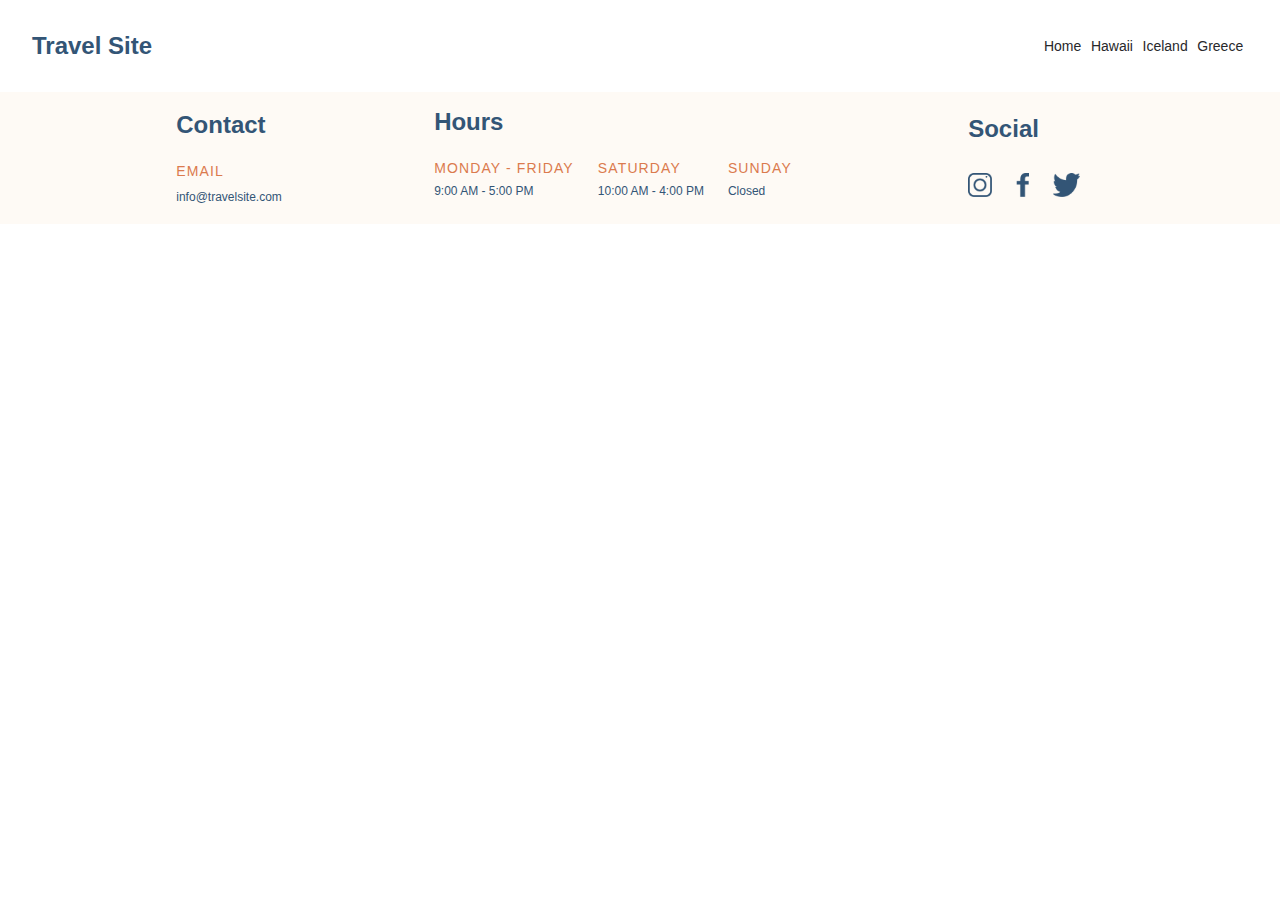
==== index.html @ c505459a "adds header and footer with global css" ====
<!DOCTYPE html>
<html lang="en">
  <head>
    <meta charset="UTF-8" />
    <meta name="viewport" content="width=device-width, initial-scale=1.0" />
    <title>Trave Site</title>
    <link rel="stylesheet" href="./css/global.css" />
  </head>
  <body>
    <!-- 
        HEADER SECTION
     -->

    <header class="header">
      <nav class="header__nav">
        <h2><a href="#" class="header__logo">Travel Site</a></h2>
        <ul class="header__ul">
          <li><a href="#" class="header__link">Home</a></li>
          <li><a href="#hawaii" class="header__link">Hawaii</a></li>
          <li><a href="#iceland" class="header__link">Iceland</a></li>
          <li><a href="#" class="header__link">Greece</a></li>
        </ul>
      </nav>
    </header>

    <!-- 
        MAIN SECTION
     -->
    <main></main>

    <!-- FOOTER -->
    <footer class="footer">
      <!-- Contact -->
      <section>
        <h3 class="footer__title">Contact</h3>
        <p>
          <span class="footer__subtitle">EMAIL</span
          ><a href="mailto:info@travelsite.com" class="footer__email"
            >info@travelsite.com</a
          >
        </p>
      </section>

      <!-- Hours -->
      <section>
        <h3 class="footer__title">Hours</h3>

        <div class="footer__day-container">
          <p class="footer__day">
            <span class="footer__subtitle">MONDAY - FRIDAY</span>9:00 AM - 5:00
            PM
          </p>

          <p class="footer__day">
            <span class="footer__subtitle">SATURDAY</span>10:00 AM - 4:00 PM
          </p>

          <p class="footer__day">
            <span class="footer__subtitle">SUNDAY</span>Closed
          </p>
        </div>
      </section>

      <!-- Social -->
      <section>
        <h3 class="footer__title footer__social-title">Social</h3>

        <div class="footer__icon-container">
          <!-- Instagram -->
          <a href="#" target="_blank" class="footer__link"
            ><img
              src="./assets/Icons/icon-instagram.png"
              alt="Instragram"
              class="footer__icon"
          /></a>

          <!-- FaceBook -->
          <a href="#" target="_blank"
            ><img
              src="./assets/Icons/icon-facebook.png"
              alt="Instragram"
              class="footer__icon"
          /></a>

          <!-- Twitter/X -->
          <a href="#" target="_blank"
            ><img
              src="./assets/Icons/icon-twitter.png"
              alt="Instragram"
              class="footer__icon"
          /></a>
        </div>
      </section>
    </footer>
  </body>
</html>
---- css/global.css ----
* {
  margin: 0;
  padding: 0;
  box-sizing: border-box;
}

body {
  font-family: Verdana, "Geneva", Tahoma, sans-serif;
  /* Why is Geneva white without the quotes */
}

/* 
  VARIABLES
 */

:root {
  /* Colors */
  --secondary: #fff;
  --on-secondary: #28282b;
  --primary: #db7a4e;
  --on-primary: #335576;
  --tertiary: #fefaf5;

  /* Typography */
  --heading-1: 2.6669rem;
  --heading-2: 2.3331rem;
  --heading-3: 2rem;
  --sub-heading: 1.5rem;
  --paragraph: 1rem;
  --nav-text: 0.875rem;
  --nav-subtile: 0.75rem;
  --btn-text: 1.5rem;

  /* Font Weight */
  --weight-bold: 900;
  --weight-semi-bold: 600;
  --weight-medium: 500;
  --weight-regular: 400;

  /* Box Shadow */
  --card-elevation: 0 4px 4px rgba(0, 0, 0, 0.2);
}

/* 
  HEADER SECTION
*/

.header {
  padding: 2rem;
  background-color: var(--secondary);
}

.header__nav {
  display: flex;
  justify-content: space-between;
  align-items: center;
}

.header__logo {
  text-decoration: none;
  color: var(--on-primary);
  font-weight: var(--heading-2);
}

.header__ul {
  list-style: none;
  display: flex;
  justify-content: space-between;
  align-items: center;
}

.header__link {
  text-decoration: none;
  padding: 0 0.3rem;
  /* Must I hard-code to space the links */
  color: var(--on-secondary);
  font-size: var(--nav-text);
}

.header__link:hover {
  padding-bottom: 0.5rem;
  border-bottom: 5px solid var(--primary);
  cursor: pointer;
}

/* 
  FOOTER SECTION
*/

.footer {
  display: flex;
  justify-content: space-evenly;
  align-items: center;
  padding: 1rem 1.5rem;
  background-color: var(--tertiary);
}

.footer__title {
  font-size: var(--sub-heading);
  color: var(--on-primary);
  margin: 0 0 1.5rem 0;
  font-weight: var(--weight-semi-bold);
}

.footer__subtitle {
  font-size: var(--nav-text);
  font-weight: var(--weight-regular);
  color: var(--primary);
  display: block;
  margin: 0 0 0.5rem 0;
  letter-spacing: 0.07rem;
  /* Letter spacing for rem or px */
}

/* Footer Contact Email */

.footer__email {
  text-decoration: none;
  font-size: var(--nav-subtile);
  font-weight: var(--weight-regular);
  color: var(--on-primary);
}

/* Footer Hours/Days */

.footer__title:nth-child(2) {
  margin: 2rem 0;
}

.footer__day-container {
  display: flex;
  justify-content: space-evenly;
  align-items: center;
  margin-top: 0;
}

.footer__day {
  padding: 0 1.5rem 0.6rem 0;
  font-size: var(--nav-subtile);
  font-weight: var(--weight-regular);
  color: var(--on-primary);
}

/* Footer Socials */

.footer__social-title {
  margin-bottom: 30px;
}
/* HELP!!!!!!!!!!!!!!!! */

.footer__icon-container {
  display: flex;
  justify-content: space-between;
  align-items: flex-end;
}

.footer__icon {
  padding: 0 1.5rem 0 0;
  /* Does collapsing only work with margin */
  height: 24px;
  /* Can we use rem for icons */
}
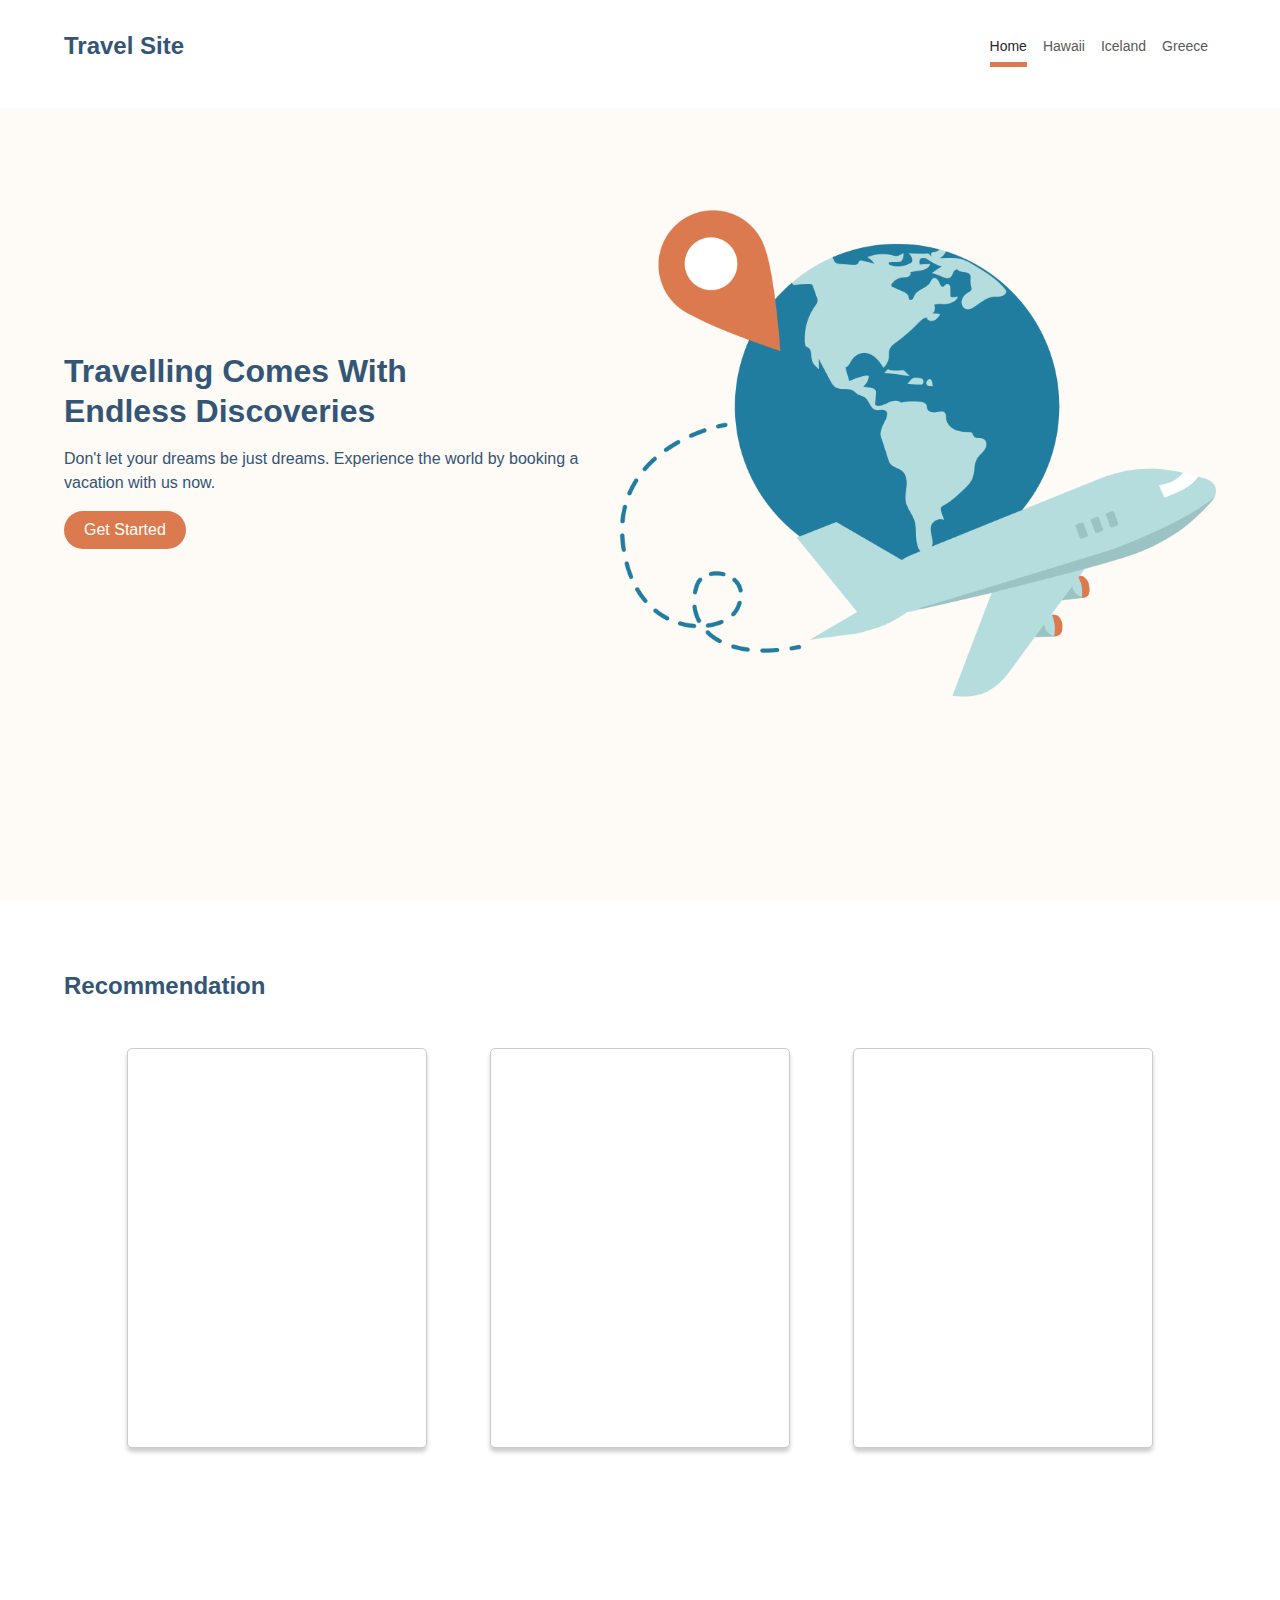
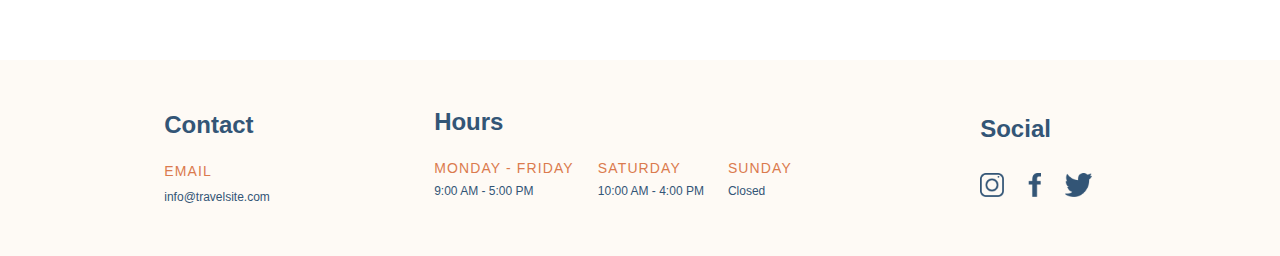
==== commit eb4dac79: "update(main-page): adds html and scss" ====
--- a/index.html
+++ b/index.html
@@ -3,8 +3,9 @@
   <head>
     <meta charset="UTF-8" />
     <meta name="viewport" content="width=device-width, initial-scale=1.0" />
-    <title>Trave Site</title>
+    <title>Travel Site</title>
     <link rel="stylesheet" href="./css/global.css" />
+    <link rel="stylesheet" href="./css/main.css" />
   </head>
   <body>
     <!-- 
@@ -15,7 +16,9 @@
       <nav class="header__nav">
         <h2><a href="#" class="header__logo">Travel Site</a></h2>
         <ul class="header__ul">
-          <li><a href="#" class="header__link">Home</a></li>
+          <li>
+            <a href="#" class="header__link header__link--active">Home</a>
+          </li>
           <li><a href="#hawaii" class="header__link">Hawaii</a></li>
           <li><a href="#iceland" class="header__link">Iceland</a></li>
           <li><a href="#" class="header__link">Greece</a></li>
@@ -23,10 +26,67 @@
       </nav>
     </header>
 
-    <!-- 
-        MAIN SECTION
-     -->
-    <main></main>
+    <main>
+      <!-- 
+        HERO SECTION
+       -->
+      <section class="hero">
+        <section class="hero__text-container">
+          <h1 class="hero__heading">
+            Travelling Comes With Endless Discoveries
+          </h1>
+
+          <p class="hero__body">
+            Don't let your dreams be just dreams. Experience the world by
+            booking a vacation with us now.
+          </p>
+
+          <a class="hero__a" href="#">
+            <button class="hero__btn">Get Started</button></a
+          >
+        </section>
+
+        <div class="hero__img-container img-container">
+          <img
+            src="./assets/Images/hero.png"
+            alt="flying round a globe"
+            class="hero__img"
+          />
+        </div>
+      </section>
+
+      <!-- 
+        RECOMMENDATION SECTION
+       -->
+      <section class="destination">
+        <h2 class="destination__title">Recommendation</h2>
+
+        <section class="destination__section">
+          <!-- Hawaii -->
+          <a href="./pages/hawaii">
+            <section class="destination__card">
+              <div class="destination__img-container-hawaii"></div>
+              <h3 class="destination__name">Hawaii</h3>
+            </section></a
+          >
+
+          <!-- Iceland -->
+          <a href="./pages/iceland">
+            <section class="destination__card">
+              <div class="destination__img-container-iceland"></div>
+              <h3 class="destination__name">Iceland</h3>
+            </section></a
+          >
+          <!-- Greece -->
+          <a href="./pages/greece">
+            <section class="destination__card">
+              <div class="destination__img-container-greece"></div>
+              <h3 class="destination__name">Greece</h3>
+            </section></a
+          >
+        </section>
+      </section>
+    </main>
 
     <!-- FOOTER -->
     <footer class="footer">
--- a/css/global.css
+++ b/css/global.css
@@ -6,157 +6,111 @@
 
 body {
   font-family: Verdana, "Geneva", Tahoma, sans-serif;
-  /* Why is Geneva white without the quotes */
-}
-
-/* 
-  VARIABLES
- */
-
-:root {
-  /* Colors */
-  --secondary: #fff;
-  --on-secondary: #28282b;
-  --primary: #db7a4e;
-  --on-primary: #335576;
-  --tertiary: #fefaf5;
-
-  /* Typography */
-  --heading-1: 2.6669rem;
-  --heading-2: 2.3331rem;
-  --heading-3: 2rem;
-  --sub-heading: 1.5rem;
-  --paragraph: 1rem;
-  --nav-text: 0.875rem;
-  --nav-subtile: 0.75rem;
-  --btn-text: 1.5rem;
-
-  /* Font Weight */
-  --weight-bold: 900;
-  --weight-semi-bold: 600;
-  --weight-medium: 500;
-  --weight-regular: 400;
-
-  /* Box Shadow */
-  --card-elevation: 0 4px 4px rgba(0, 0, 0, 0.2);
 }
 
 /* 
   HEADER SECTION
 */
-
 .header {
-  padding: 2rem;
-  background-color: var(--secondary);
+  position: fixed;
+  top: 0;
+  width: 100%;
+  height: 12vh;
+  position: fixed;
+  padding: 2rem 4rem;
+  background-color: #fff;
+  z-index: 2;
 }
-
 .header__nav {
   display: flex;
   justify-content: space-between;
   align-items: center;
 }
-
 .header__logo {
   text-decoration: none;
-  color: var(--on-primary);
-  font-weight: var(--heading-2);
+  color: #335576;
+  font-weight: 2.3331rem;
 }
-
 .header__ul {
   list-style: none;
   display: flex;
   justify-content: space-between;
   align-items: center;
 }
-
 .header__link {
   text-decoration: none;
-  padding: 0 0.3rem;
-  /* Must I hard-code to space the links */
-  color: var(--on-secondary);
-  font-size: var(--nav-text);
+  margin: 0 0.5rem;
+  color: #59595b;
+  font-size: 0.875rem;
+  transition: opacity 0.5s ease-in;
 }
-
+.header__link--active {
+  border-bottom: 5px solid #db7a4e;
+  padding: 0 0 0.5rem 0;
+  color: #28282b;
+  font-weight: 500;
+}
 .header__link:hover {
-  padding-bottom: 0.5rem;
-  border-bottom: 5px solid var(--primary);
+  color: #28282b;
   cursor: pointer;
 }
 
 /* 
   FOOTER SECTION
 */
-
 .footer {
   display: flex;
   justify-content: space-evenly;
   align-items: center;
-  padding: 1rem 1.5rem;
-  background-color: var(--tertiary);
+  padding: 3rem 0;
+  background-color: #fefaf5;
 }
-
 .footer__title {
-  font-size: var(--sub-heading);
-  color: var(--on-primary);
+  font-size: 1.5rem;
+  color: #335576;
   margin: 0 0 1.5rem 0;
-  font-weight: var(--weight-semi-bold);
+  font-weight: 600;
 }
-
 .footer__subtitle {
-  font-size: var(--nav-text);
-  font-weight: var(--weight-regular);
-  color: var(--primary);
+  font-size: 0.875rem;
+  font-weight: 400;
+  color: #db7a4e;
   display: block;
   margin: 0 0 0.5rem 0;
   letter-spacing: 0.07rem;
   /* Letter spacing for rem or px */
 }
-
-/* Footer Contact Email */
-
 .footer__email {
   text-decoration: none;
-  font-size: var(--nav-subtile);
-  font-weight: var(--weight-regular);
-  color: var(--on-primary);
+  font-size: 0.75rem;
+  font-weight: 400;
+  color: #335576;
 }
-
-/* Footer Hours/Days */
-
 .footer__title:nth-child(2) {
   margin: 2rem 0;
 }
-
 .footer__day-container {
   display: flex;
   justify-content: space-evenly;
   align-items: center;
   margin-top: 0;
 }
-
 .footer__day {
   padding: 0 1.5rem 0.6rem 0;
-  font-size: var(--nav-subtile);
-  font-weight: var(--weight-regular);
-  color: var(--on-primary);
+  font-size: 0.75rem;
+  font-weight: 400;
+  color: #335576;
 }
-
-/* Footer Socials */
-
 .footer__social-title {
   margin-bottom: 30px;
 }
-/* HELP!!!!!!!!!!!!!!!! */
-
 .footer__icon-container {
   display: flex;
   justify-content: space-between;
   align-items: flex-end;
 }
-
 .footer__icon {
   padding: 0 1.5rem 0 0;
   /* Does collapsing only work with margin */
   height: 24px;
-  /* Can we use rem for icons */
-}
+}/*# sourceMappingURL=global.css.map */--- a/css/main.css
+++ b/css/main.css
@@ -0,0 +1,102 @@
+/* 
+HERO SECTION
+*/
+.hero {
+  display: flex;
+  justify-content: space-between;
+  align-items: center;
+  background-color: #fefaf5;
+  height: 100vh;
+  padding: 2rem 4rem;
+  margin-bottom: 40px;
+}
+.hero__text-container {
+  width: 50%;
+  text-align: left;
+}
+.hero__heading {
+  color: #335576;
+  font-size: 2rem;
+  line-height: 1.25;
+  width: 80%;
+}
+.hero__body {
+  margin: 1rem 0;
+  font-size: 1rem;
+  line-height: 1.5;
+  color: #335576;
+}
+.hero__a {
+  text-decoration: none;
+}
+.hero__btn {
+  border-radius: 28px;
+  font-size: 1rem;
+  padding: 0.625rem 1.25rem;
+  background-color: #db7a4e;
+  color: #fff;
+  border: 0;
+}
+.hero__img {
+  -o-object-fit: cover;
+     object-fit: cover;
+  height: 500px;
+}
+
+/* 
+RECOMMENDATION SECTION
+*/
+.destination {
+  background-color: #fff;
+  color: #335576;
+  height: 80vh;
+  padding: 2rem 4rem;
+}
+.destination__section {
+  display: flex;
+  justify-content: space-evenly;
+  align-items: center;
+  padding: 3rem 0;
+}
+.destination__card {
+  position: relative;
+  width: 300px;
+  height: 400px;
+  overflow: hidden;
+  box-shadow: 0 4px 4px rgba(0, 0, 0, 0.2);
+  border: 1px solid rgba(0, 0, 0, 0.2);
+  border-radius: 5px;
+}
+.destination__card:hover {
+  opacity: 0.8;
+}
+.destination__img-container-hawaii {
+  width: 100%;
+  height: 100%;
+  background-image: url("../assets/images/hawaii.jpg");
+  background-size: cover;
+  background-position: center;
+  transition: opacity 0.5s ease-in;
+}
+.destination__img-container-iceland {
+  width: 100%;
+  height: 100%;
+  background-image: url("../assets/images/iceland.jpg");
+  background-size: cover;
+  background-position: center;
+  transition: opacity 0.5s ease-in;
+}
+.destination__img-container-greece {
+  width: 100%;
+  height: 100%;
+  background-image: url("../assets/images/greece.jpg");
+  background-size: cover;
+  background-position: center;
+  transition: opacity 0.5s ease-in;
+}
+.destination__name {
+  position: absolute;
+  bottom: 1.2rem;
+  right: 1rem;
+  color: #fff;
+}/*# sourceMappingURL=main.css.map */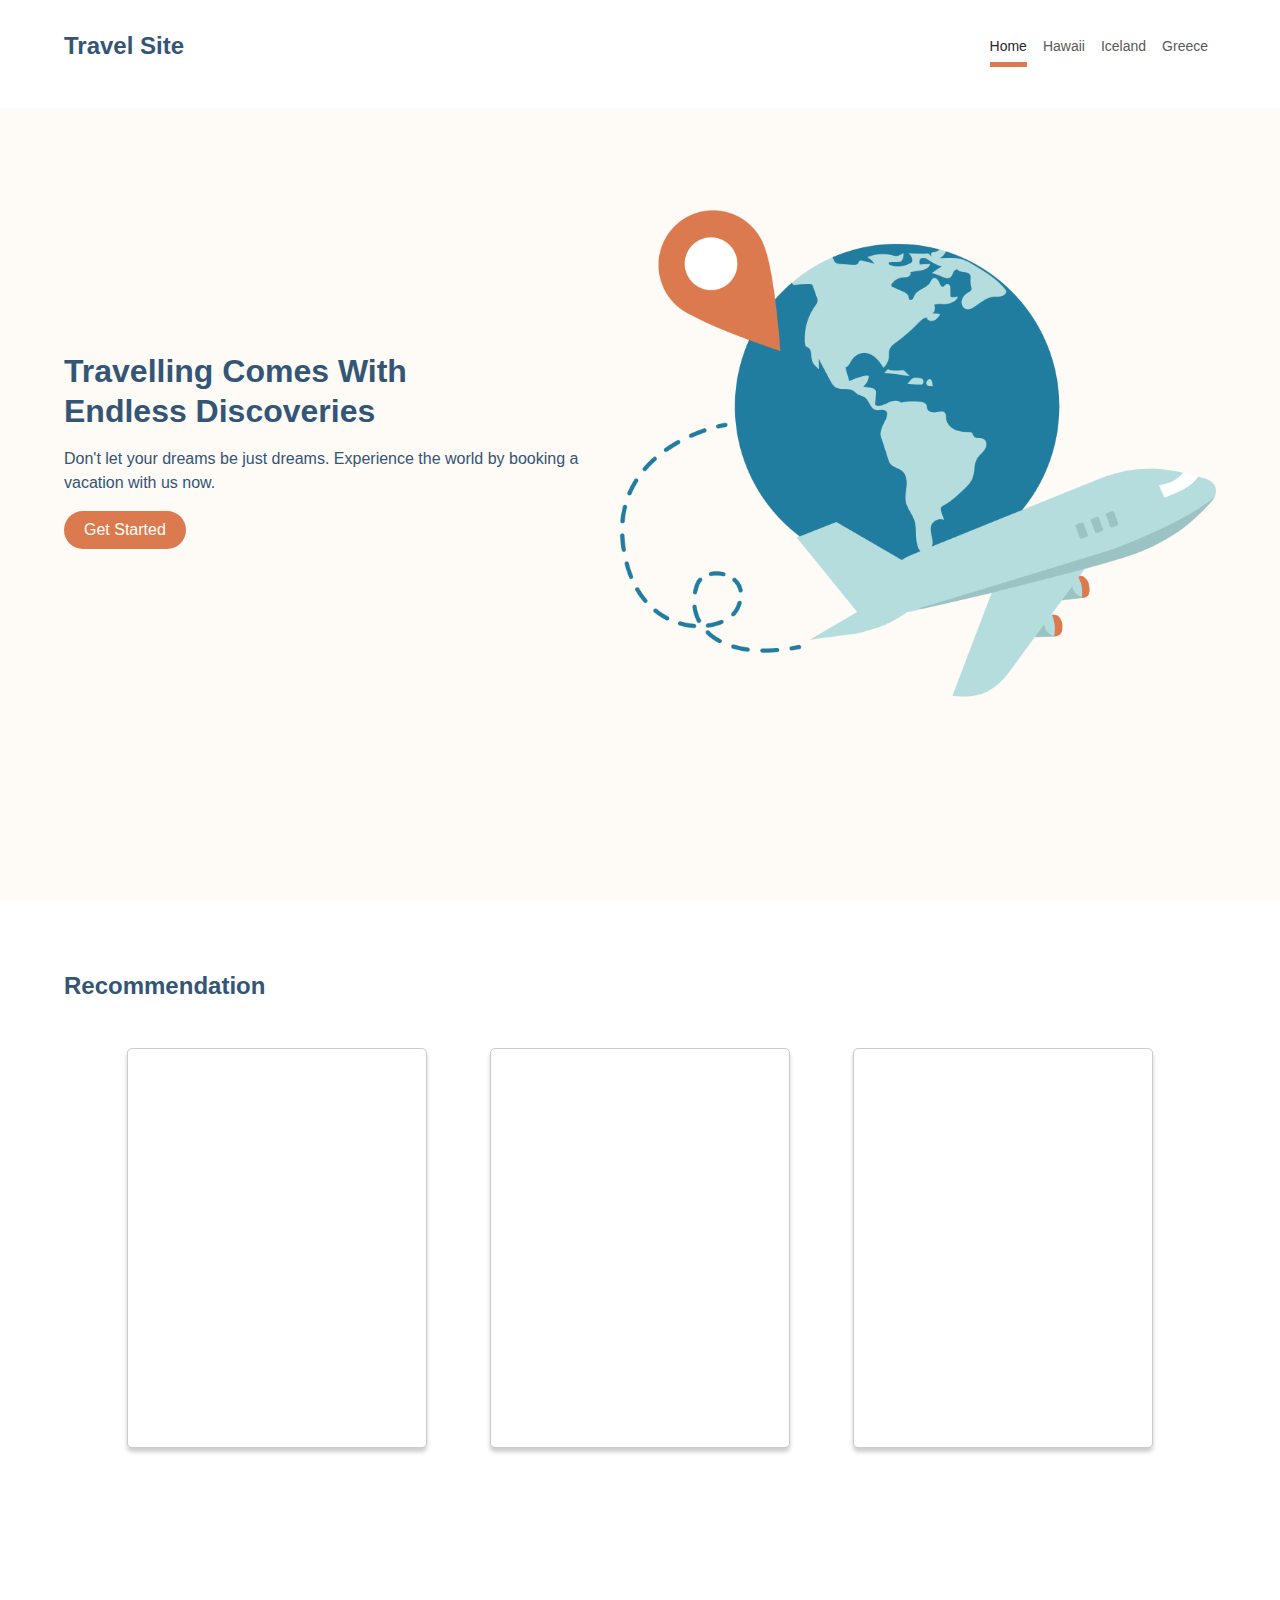
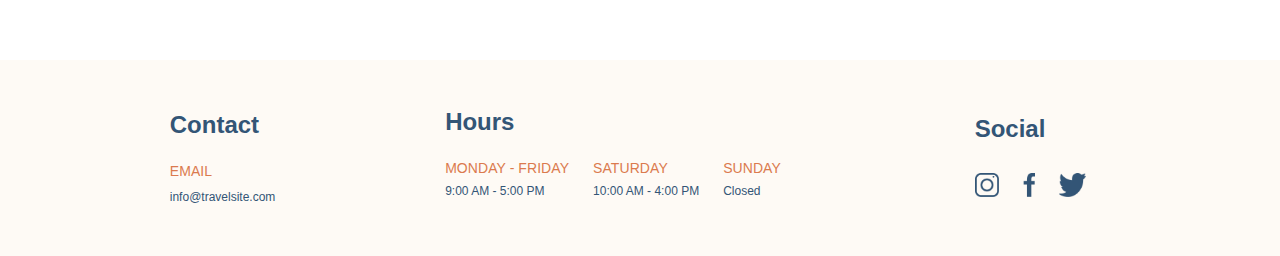
==== commit 78aa196d: "update(css & pages): adds page folder with scss, modifies index" ====
--- a/index.html
+++ b/index.html
@@ -14,14 +14,18 @@
 
     <header class="header">
       <nav class="header__nav">
-        <h2><a href="#" class="header__logo">Travel Site</a></h2>
+        <h2><a href="./index.html" class="header__logo">Travel Site</a></h2>
         <ul class="header__ul">
           <li>
-            <a href="#" class="header__link header__link--active">Home</a>
+            <a href="./index.html" class="header__link header__link--active"
+              >Home</a
+            >
           </li>
-          <li><a href="#hawaii" class="header__link">Hawaii</a></li>
-          <li><a href="#iceland" class="header__link">Iceland</a></li>
-          <li><a href="#" class="header__link">Greece</a></li>
+          <li><a href="./pages/hawaii.html" class="header__link">Hawaii</a></li>
+          <li>
+            <a href="./pages/iceland.html" class="header__link">Iceland</a>
+          </li>
+          <li><a href="./pages/greece.html" class="header__link">Greece</a></li>
         </ul>
       </nav>
     </header>
@@ -63,7 +67,7 @@
 
         <section class="destination__section">
           <!-- Hawaii -->
-          <a href="./pages/hawaii">
+          <a href="./pages/hawaii.html">
             <section class="destination__card">
               <div class="destination__img-container-hawaii"></div>
               <h3 class="destination__name">Hawaii</h3>
@@ -71,14 +75,14 @@
           >
 
           <!-- Iceland -->
-          <a href="./pages/iceland">
+          <a href="./pages/iceland.html">
             <section class="destination__card">
               <div class="destination__img-container-iceland"></div>
               <h3 class="destination__name">Iceland</h3>
             </section></a
           >
           <!-- Greece -->
-          <a href="./pages/greece">
+          <a href="./pages/greece.html">
             <section class="destination__card">
               <div class="destination__img-container-greece"></div>
               <h3 class="destination__name">Greece</h3>
--- a/css/global.css
+++ b/css/global.css
@@ -77,7 +77,7 @@
   color: #db7a4e;
   display: block;
   margin: 0 0 0.5rem 0;
-  letter-spacing: 0.07rem;
+  letter-spacing: 0.07px;
   /* Letter spacing for rem or px */
 }
 .footer__email {
--- a/css/main.css
+++ b/css/main.css
@@ -66,6 +66,7 @@
   box-shadow: 0 4px 4px rgba(0, 0, 0, 0.2);
   border: 1px solid rgba(0, 0, 0, 0.2);
   border-radius: 5px;
+  transition: opacity 0.5s ease-in;
 }
 .destination__card:hover {
   opacity: 0.8;
@@ -76,7 +77,6 @@
   background-image: url("../assets/images/hawaii.jpg");
   background-size: cover;
   background-position: center;
-  transition: opacity 0.5s ease-in;
 }
 .destination__img-container-iceland {
   width: 100%;
@@ -84,7 +84,6 @@
   background-image: url("../assets/images/iceland.jpg");
   background-size: cover;
   background-position: center;
-  transition: opacity 0.5s ease-in;
 }
 .destination__img-container-greece {
   width: 100%;
@@ -92,7 +91,6 @@
   background-image: url("../assets/images/greece.jpg");
   background-size: cover;
   background-position: center;
-  transition: opacity 0.5s ease-in;
 }
 .destination__name {
   position: absolute;
